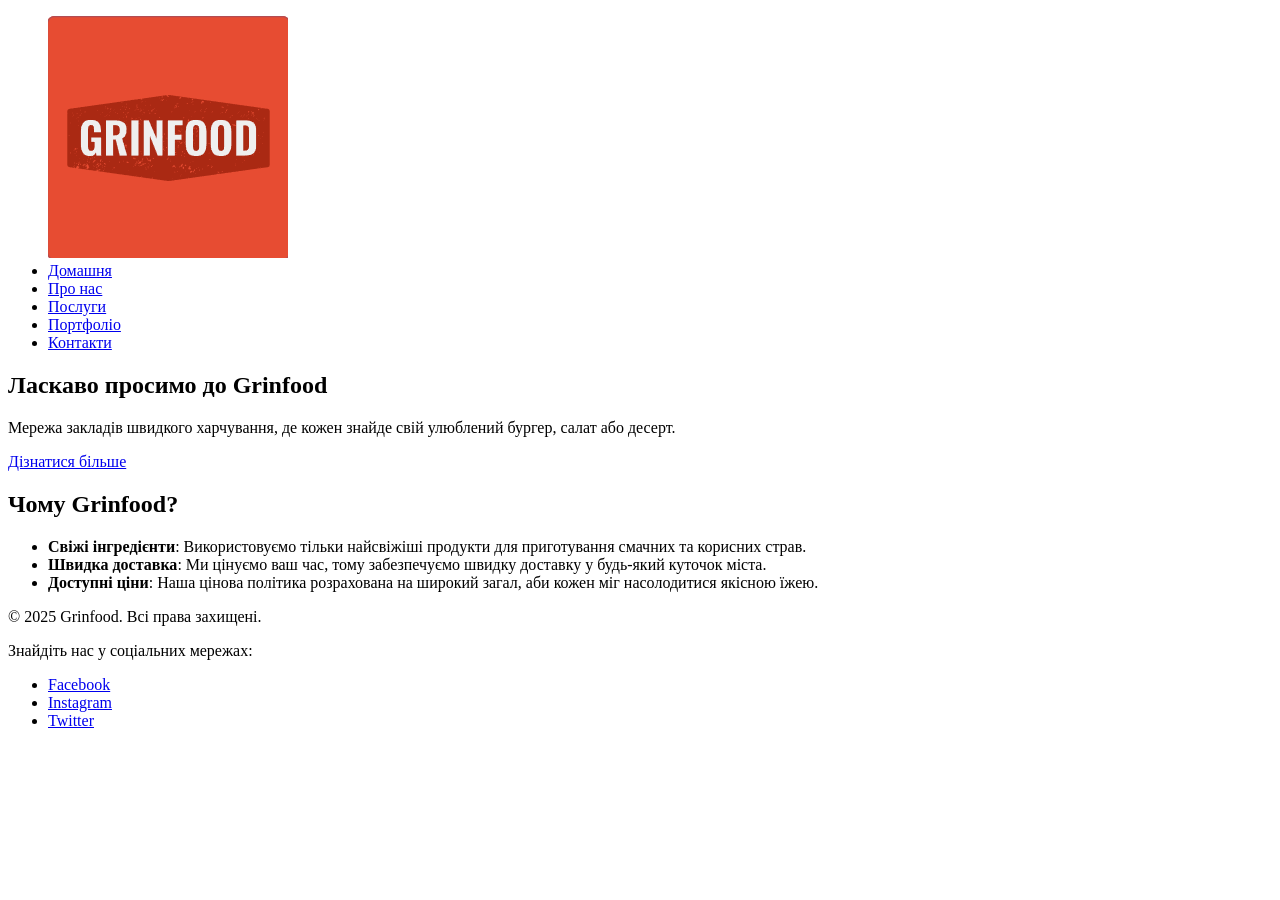
==== index.html @ cde2bebc "Create home-page1" ====
<!DOCTYPE html>
<html lang="uk">
<head>
  <meta charset="UTF-8">
  <meta name="viewport" content="width=device-width, initial-scale=1.0">
  <title>Grinfood - Домашня</title>
  <!-- Підключення зовнішнього файлу стилів -->
  <link rel="stylesheet" href="css/styles.css">
  <!-- Google Fonts (шрифт Poppins) -->
  <link href="https://fonts.googleapis.com/css2?family=Poppins:wght@400;700&display=swap" rel="stylesheet">
</head>
<body>

<!-- Шапка сайту та навігація -->
<header>
  <nav>
    <ul>
      <div class="header-content">
        <!-- Блок лого -->
        <a href="index.html" class="logo-link">
          <img src="images/logo.png" alt="Grinfood logo" class="logo">
        </a>
        </div>
      <li><a href="index.html" class="active">Домашня</a></li>
      <li><a href="about.html">Про нас</a></li>
      <li><a href="services.html">Послуги</a></li>
      <li><a href="portfolio.html">Портфоліо</a></li>
      <li><a href="contacts.html">Контакти</a></li>
    </ul>
  </nav>
</header>

<!-- Основний контент -->
<main>
  <!-- Hero-секція з фоновим зображенням -->
  <section id="hero">
    <h1>Ласкаво просимо до Grinfood</h1>
    <p>Мережа закладів швидкого харчування, де кожен знайде свій улюблений бургер, салат або десерт.</p>
    <!-- Кнопка, що веде на сторінку "Послуги" -->
    <a href="services.html" class="btn">Дізнатися більше</a>
  </section>

  <!-- Розділ з перевагами -->
  <section>
    <h2>Чому Grinfood?</h2>
    <ul id="features-list">
      <li>
        <strong>Свіжі інгредієнти</strong>: Використовуємо тільки найсвіжіші продукти для приготування смачних та корисних страв.
      </li>
      <li>
        <strong>Швидка доставка</strong>: Ми цінуємо ваш час, тому забезпечуємо швидку доставку у будь-який куточок міста.
      </li>
      <li>
        <strong>Доступні ціни</strong>: Наша цінова політика розрахована на широкий загал, аби кожен міг насолодитися якісною їжею.
      </li>
    </ul>
  </section>
</main>

<!-- Футер сайту -->
<footer>
  <p>&copy; 2025 Grinfood. Всі права захищені.</p>
  <p>Знайдіть нас у соціальних мережах:</p>
  <ul class="social-links">
    <li><a href="https://facebook.com" target="_blank">Facebook</a></li>
    <li><a href="https://instagram.com" target="_blank">Instagram</a></li>
    <li><a href="https://twitter.com" target="_blank">Twitter</a></li>
  </ul>
</footer>
</body>
</html>
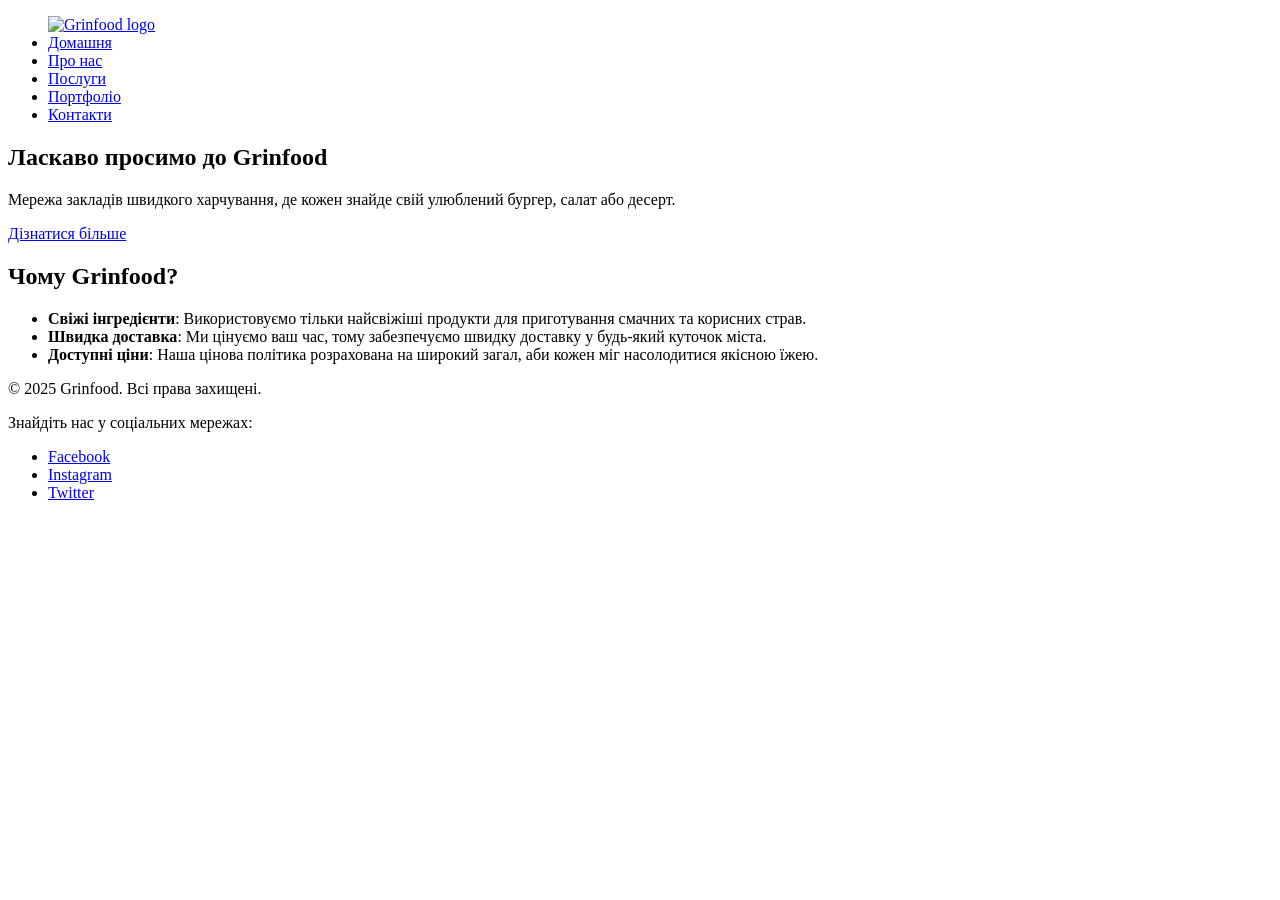
==== commit e4774e4e: "Merge pull request #3 from OleksandrGrynov/feature/home-page Create home-page1" ====
(no text change in the page or its own stylesheets)
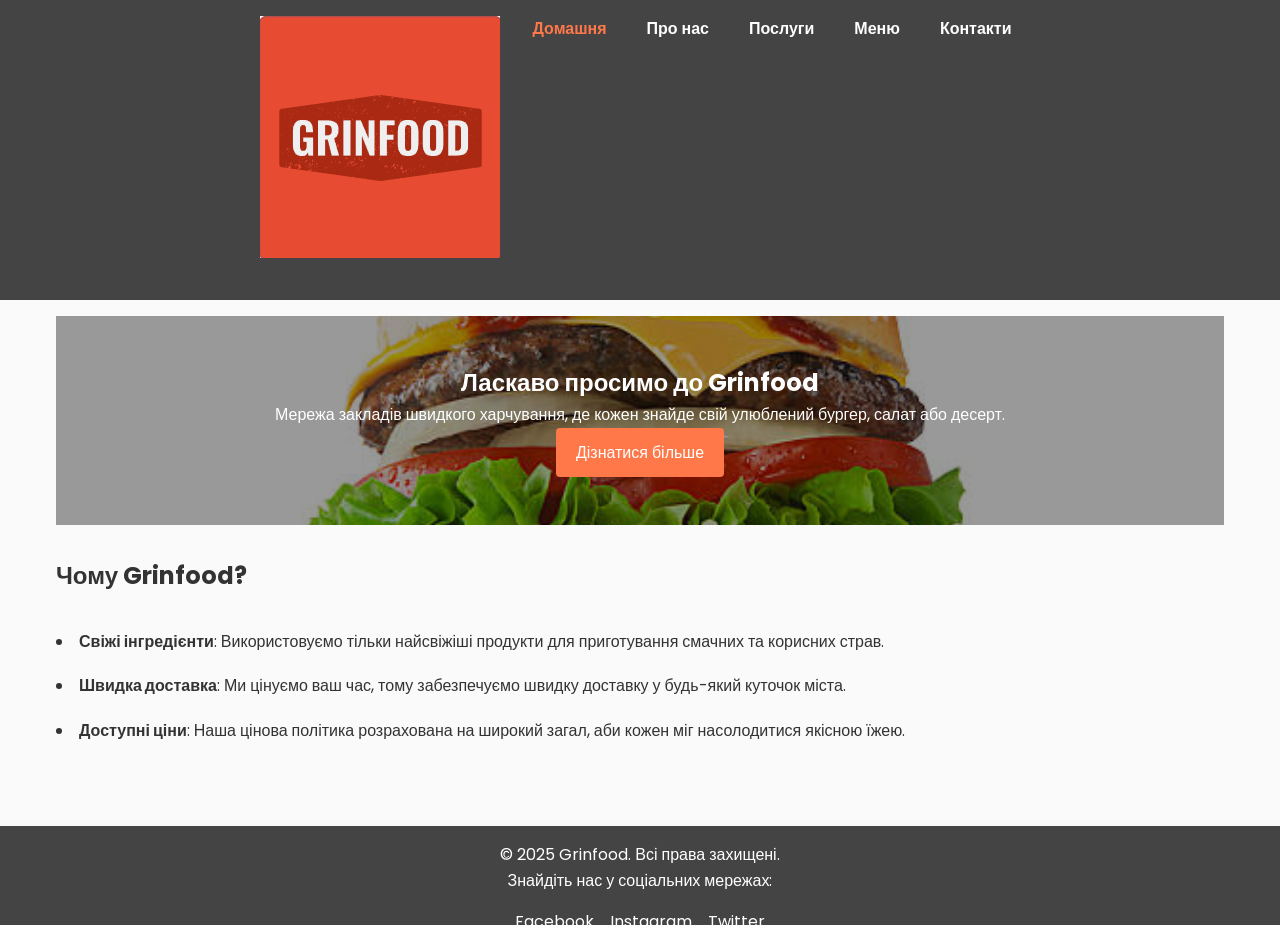
==== commit c9c84015: "Pochatok pary" ====
--- a/index.html
+++ b/index.html
@@ -24,7 +24,7 @@
       <li><a href="index.html" class="active">Домашня</a></li>
       <li><a href="about.html">Про нас</a></li>
       <li><a href="services.html">Послуги</a></li>
-      <li><a href="portfolio.html">Портфоліо</a></li>
+      <li><a href="menu.html">Меню</a></li>
       <li><a href="contacts.html">Контакти</a></li>
     </ul>
   </nav>
--- a/css/styles.css
+++ b/css/styles.css
@@ -0,0 +1,233 @@
+
+* {
+    margin: 0;
+    padding: 0;
+    box-sizing: border-box;
+}
+
+
+body {
+    font-family: 'Poppins', sans-serif;
+    background: #fafafa;
+    color: #333;
+    line-height: 1.6;
+}
+
+img,
+video {
+    max-width: 100%;
+    height: auto;
+    display: block;
+}
+.gallery img {
+    width: 200px; /* Фіксована ширина */
+    height: 200px; /* Фіксована висота */
+    object-fit: cover; /* Обрізати, щоб заповнити розмір */
+    border-radius: 10px; /* Додає закруглені краї (опціонально) */
+}
+
+
+.btn {
+    display: inline-block;
+    background: #ff7849;
+    color: #fff;
+    padding: 0.75em 1.25em;
+    text-decoration: none;
+    border-radius: 4px;
+    transition: background 0.3s;
+}
+.btn:hover {
+    background: #e67333;
+}
+
+
+header {
+    background: #444;
+    padding: 1em 0;
+}
+nav ul {
+    list-style: none;
+    display: flex;
+    justify-content: center;
+    gap: 1.5em;
+}
+nav ul li a {
+    color: #fff;
+    text-decoration: none;
+    font-weight: 600;
+    padding: 0.5em;
+    transition: color 0.3s;
+}
+nav ul li a:hover,
+nav ul li a.active {
+    color: #ff7849;
+}
+
+
+main {
+    max-width: 1200px;
+    margin: 0 auto;
+    padding: 1em;
+}
+
+
+#hero {
+    position: relative;
+    background: url('../images/hero-burger.jpg') center/cover no-repeat;
+    color: #fff;
+    text-align: center;
+    padding: 3em 1em;
+    margin-bottom: 2em;
+}
+#hero::before {
+    content: "";
+    position: absolute;
+    inset: 0;
+    background: rgba(0,0,0,0.4);
+    z-index: 0;
+}
+#hero h1,
+#hero p,
+#hero a.btn {
+    position: relative;
+    z-index: 1;
+}
+
+
+#features-list {
+    list-style: disc inside;
+    margin: 2em 0;
+}
+#features-list li {
+    margin-bottom: 1em;
+    line-height: 1.8;
+}
+
+footer {
+    background: #444;
+    color: #fff;
+    text-align: center;
+    padding: 1em 0;
+    margin-top: 2em;
+}
+.social-links {
+    list-style: none;
+    display: flex;
+    justify-content: center;
+    gap: 1em;
+    margin-top: 1em;
+}
+.social-links li a {
+    color: #fff;
+    text-decoration: none;
+    transition: color 0.3s;
+}
+.social-links li a:hover {
+    color: #ff7849;
+}
+
+.services-cards {
+    display: flex;
+    gap: 1.5em;
+    flex-wrap: wrap;
+    margin-top: 2em;
+    justify-content: space-around;
+}
+.services-cards .card {
+    flex: 1 1 220px;
+    background: #ffd966;
+    color: #a22;
+    border-radius: 8px;
+    padding: 1em;
+    text-align: center;
+    box-shadow: 0 2px 5px rgba(0,0,0,0.15);
+}
+.card-icon {
+    width: 48px;
+    height: auto;
+    margin-bottom: 0.5em;
+}
+.services-cards .card h3 {
+    margin: 0.5em 0;
+}
+
+@media (max-width: 768px) {
+    nav ul {
+        flex-direction: column;
+        gap: 1em;
+    }
+    #hero {
+        padding: 2em 1em;
+    }
+    .logo-link {
+        margin-right: 7em;
+    }
+    .logo {
+        height: 50px;
+        width: auto;
+        display: block;
+    }
+    .services-cards {
+        flex-direction: column;
+        align-items: center;
+    }
+    .services-cards .card {
+        max-width: 350px;
+        margin-bottom: 1em;
+    }
+}
+.cart {
+    position: fixed;
+    right: 20px;
+    top: 80px;
+    width: 300px;
+    background: white;
+    border: 1px solid #ccc;
+    padding: 15px;
+    box-shadow: 0 4px 8px rgba(0,0,0,0.1);
+    display: none;
+}
+
+.cart h2 {
+    font-size: 18px;
+}
+
+.cart ul {
+    list-style: none;
+    padding: 0;
+}
+
+.cart ul li {
+    display: flex;
+    justify-content: space-between;
+    padding: 5px 0;
+}
+
+.cart button {
+    margin-top: 10px;
+    width: 100%;
+    padding: 8px;
+    background: #ff7849;
+    color: white;
+    border: none;
+    cursor: pointer;
+}
+
+.cart button:hover {
+    background: #e67333;
+}
+
+.cart-btn {
+    background: #ff7849;
+    color: white;
+    border: none;
+    padding: 10px;
+    cursor: pointer;
+    position: absolute;
+    right: 20px;
+    top: 15px;
+}
+
+.cart-btn:hover {
+    background: #e67333;
+}
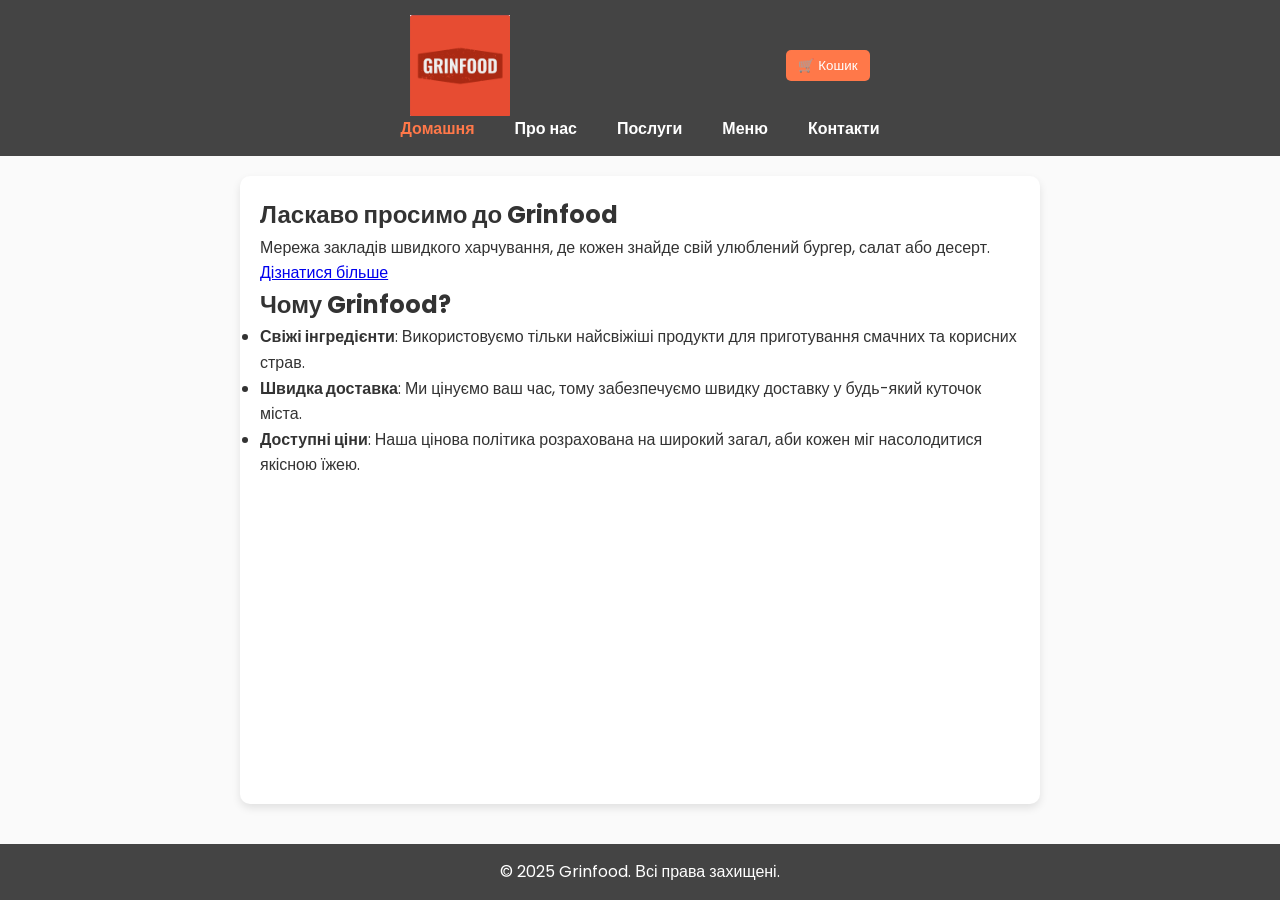
==== commit 33eb44e6: "Finaly 1 lr" ====
--- a/index.html
+++ b/index.html
@@ -4,43 +4,43 @@
   <meta charset="UTF-8">
   <meta name="viewport" content="width=device-width, initial-scale=1.0">
   <title>Grinfood - Домашня</title>
-  <!-- Підключення зовнішнього файлу стилів -->
   <link rel="stylesheet" href="css/styles.css">
-  <!-- Google Fonts (шрифт Poppins) -->
   <link href="https://fonts.googleapis.com/css2?family=Poppins:wght@400;700&display=swap" rel="stylesheet">
 </head>
 <body>
 
-<!-- Шапка сайту та навігація -->
 <header>
   <nav>
-    <ul>
-      <div class="header-content">
-        <!-- Блок лого -->
-        <a href="index.html" class="logo-link">
-          <img src="images/logo.png" alt="Grinfood logo" class="logo">
-        </a>
-        </div>
-      <li><a href="index.html" class="active">Домашня</a></li>
-      <li><a href="about.html">Про нас</a></li>
-      <li><a href="services.html">Послуги</a></li>
-      <li><a href="menu.html">Меню</a></li>
-      <li><a href="contacts.html">Контакти</a></li>
+    <div class="header-content">
+      <a href="index.html" class="logo-link">
+        <img src="images/logo.png" alt="Grinfood logo" class="logo">
+      </a>
+      <button class="cart-btn">🛒 Кошик</button>
+
+      <div class="burger-menu">
+        <div class="bar"></div>
+        <div class="bar"></div>
+        <div class="bar"></div>
+      </div>
+    </div>
+
+    <ul class="nav-links">
+      <li><a href="index.html" id="home">Домашня</a></li>
+      <li><a href="about.html" id="about">Про нас</a></li>
+      <li><a href="services.html" id="services">Послуги</a></li>
+      <li><a href="menu.html" id="menu">Меню</a></li>
+      <li><a href="contacts.html" id="contacts">Контакти</a></li>
     </ul>
   </nav>
 </header>
 
-<!-- Основний контент -->
 <main>
-  <!-- Hero-секція з фоновим зображенням -->
   <section id="hero">
     <h1>Ласкаво просимо до Grinfood</h1>
     <p>Мережа закладів швидкого харчування, де кожен знайде свій улюблений бургер, салат або десерт.</p>
     <!-- Кнопка, що веде на сторінку "Послуги" -->
     <a href="services.html" class="btn">Дізнатися більше</a>
   </section>
-
-  <!-- Розділ з перевагами -->
   <section>
     <h2>Чому Grinfood?</h2>
     <ul id="features-list">
@@ -57,15 +57,20 @@
   </section>
 </main>
 
-<!-- Футер сайту -->
+<!-- Кошик -->
+<div id="cart" class="cart">
+  <h2>🛒 Ваш кошик</h2>
+  <ul id="cart-items"></ul>
+  <p><strong>Загальна сума: <span id="total-price">0</span> грн</strong></p>
+  <button onclick="clearCart()">Очистити кошик</button>
+  <button onclick="checkout()">Оформити замовлення</button>
+</div>
+
 <footer>
   <p>&copy; 2025 Grinfood. Всі права захищені.</p>
-  <p>Знайдіть нас у соціальних мережах:</p>
-  <ul class="social-links">
-    <li><a href="https://facebook.com" target="_blank">Facebook</a></li>
-    <li><a href="https://instagram.com" target="_blank">Instagram</a></li>
-    <li><a href="https://twitter.com" target="_blank">Twitter</a></li>
-  </ul>
 </footer>
+
+<script src="js/script.js"></script>
+
 </body>
 </html>
--- a/css/styles.css
+++ b/css/styles.css
@@ -1,181 +1,196 @@
-
+/* ====== ГЛОБАЛЬНІ СТИЛІ ====== */
 * {
     margin: 0;
     padding: 0;
     box-sizing: border-box;
 }
-
 
 body {
     font-family: 'Poppins', sans-serif;
     background: #fafafa;
     color: #333;
     line-height: 1.6;
-}
-
-img,
-video {
-    max-width: 100%;
-    height: auto;
-    display: block;
-}
-.gallery img {
-    width: 200px; /* Фіксована ширина */
-    height: 200px; /* Фіксована висота */
-    object-fit: cover; /* Обрізати, щоб заповнити розмір */
-    border-radius: 10px; /* Додає закруглені краї (опціонально) */
-}
-
-
-.btn {
-    display: inline-block;
-    background: #ff7849;
-    color: #fff;
-    padding: 0.75em 1.25em;
-    text-decoration: none;
-    border-radius: 4px;
-    transition: background 0.3s;
-}
-.btn:hover {
-    background: #e67333;
-}
-
-
+    display: flex;
+    flex-direction: column;
+    min-height: 100vh;
+}
+
+/* ====== HEADER ====== */
 header {
     background: #444;
-    padding: 1em 0;
-}
-nav ul {
+    padding: 15px 0;
+    display: flex;
+    justify-content: center;
+}
+
+.header-content {
+    display: flex;
+    align-items: center;
+    justify-content: space-between;
+    max-width: 1200px;
+    width: 100%;
+    padding: 0 20px;
+}
+
+/* Логотип */
+.logo-link {
+    display: flex;
+    align-items: center;
+    margin: 0;
+
+    left:0;
+
+}
+
+.logo-link img {
+    width: 100px;
+    height: auto;
+
+}
+
+/* ====== БУРГЕРНЕ МЕНЮ ====== */
+.burger-menu {
+    display: none;
+    flex-direction: column;
+    cursor: pointer;
+    position: absolute;
+    right: 20px;
+    top: 20px;
+    z-index: 1000;
+}
+
+.burger-menu .bar {
+    width: 30px;
+    height: 4px;
+    background-color: #fff;
+    margin: 5px 0;
+    transition: 0.4s;
+}
+
+/* ====== НАВІГАЦІЯ ====== */
+.nav-links {
+    display: flex;
+    justify-content: center;
+    gap: 20px;
     list-style: none;
-    display: flex;
-    justify-content: center;
-    gap: 1.5em;
-}
-nav ul li a {
+}
+
+.nav-links li a {
     color: #fff;
     text-decoration: none;
     font-weight: 600;
-    padding: 0.5em;
+    padding: 10px;
     transition: color 0.3s;
 }
-nav ul li a:hover,
-nav ul li a.active {
+
+.nav-links li a:hover,
+.nav-links li a.active {
     color: #ff7849;
 }
 
-
+/* ====== ГОЛОВНИЙ КОНТЕНТ ====== */
 main {
-    max-width: 1200px;
-    margin: 0 auto;
-    padding: 1em;
-}
-
-
-#hero {
-    position: relative;
-    background: url('../images/hero-burger.jpg') center/cover no-repeat;
-    color: #fff;
-    text-align: center;
-    padding: 3em 1em;
-    margin-bottom: 2em;
-}
-#hero::before {
-    content: "";
-    position: absolute;
-    inset: 0;
-    background: rgba(0,0,0,0.4);
-    z-index: 0;
-}
-#hero h1,
-#hero p,
-#hero a.btn {
-    position: relative;
-    z-index: 1;
-}
-
-
-#features-list {
-    list-style: disc inside;
-    margin: 2em 0;
-}
-#features-list li {
-    margin-bottom: 1em;
-    line-height: 1.8;
-}
-
+    max-width: 800px;
+    margin: 20px auto;
+    padding: 20px;
+    background: white;
+    border-radius: 10px;
+    box-shadow: 0 4px 8px rgba(0,0,0,0.1);
+    flex: 1;
+}
+
+/* ====== ФОРМА ЗВОРОТНОГО ЗВ'ЯЗКУ ====== */
+form {
+    display: flex;
+    flex-direction: column;
+    gap: 10px;
+}
+
+input, select, textarea {
+    width: 100%;
+    padding: 10px;
+    border: 1px solid #ccc;
+    border-radius: 5px;
+    font-size: 16px;
+}
+
+textarea {
+    resize: vertical;
+    min-height: 80px;
+}
+
+/* ====== FOOTER ====== */
 footer {
     background: #444;
+    color: white;
+    text-align: center;
+    padding: 15px;
+    margin-top: 20px;
+}
+
+/* ====== АДАПТИВНІСТЬ ====== */
+@media (max-width: 1024px) {
+    .burger-menu {
+        display: flex;
+    }
+
+    .nav-links {
+        display: none;
+        flex-direction: column;
+        position: absolute;
+        top: 60px;
+        right: 20px;
+        background: rgba(0, 0, 0, 0.9);
+        width: 200px;
+        padding: 10px 0;
+        text-align: center;
+        border-radius: 8px;
+        box-shadow: 0px 4px 6px rgba(0, 0, 0, 0.2);
+    }
+
+    .nav-links.active {
+        display: flex;
+    }
+}
+/* ====== СТИЛІ ДЛЯ СТОРІНКИ МЕНЮ ====== */
+.menu-category {
+    margin-bottom: 30px;
+}
+
+.gallery {
+    display: flex;
+    gap: 20px;
+    flex-wrap: wrap;
+}
+
+.gallery figure {
+    text-align: center;
+    max-width: 250px;
+}
+
+.gallery img {
+    width: 100%;
+    height: 200px;
+    object-fit: cover;
+    border-radius: 10px;
+}
+
+/* ====== КНОПКИ ДОДАВАННЯ В КОШИК ====== */
+button {
+    background: #ff7849;
     color: #fff;
-    text-align: center;
-    padding: 1em 0;
-    margin-top: 2em;
-}
-.social-links {
-    list-style: none;
-    display: flex;
-    justify-content: center;
-    gap: 1em;
-    margin-top: 1em;
-}
-.social-links li a {
-    color: #fff;
-    text-decoration: none;
-    transition: color 0.3s;
-}
-.social-links li a:hover {
-    color: #ff7849;
-}
-
-.services-cards {
-    display: flex;
-    gap: 1.5em;
-    flex-wrap: wrap;
-    margin-top: 2em;
-    justify-content: space-around;
-}
-.services-cards .card {
-    flex: 1 1 220px;
-    background: #ffd966;
-    color: #a22;
-    border-radius: 8px;
-    padding: 1em;
-    text-align: center;
-    box-shadow: 0 2px 5px rgba(0,0,0,0.15);
-}
-.card-icon {
-    width: 48px;
-    height: auto;
-    margin-bottom: 0.5em;
-}
-.services-cards .card h3 {
-    margin: 0.5em 0;
-}
-
-@media (max-width: 768px) {
-    nav ul {
-        flex-direction: column;
-        gap: 1em;
-    }
-    #hero {
-        padding: 2em 1em;
-    }
-    .logo-link {
-        margin-right: 7em;
-    }
-    .logo {
-        height: 50px;
-        width: auto;
-        display: block;
-    }
-    .services-cards {
-        flex-direction: column;
-        align-items: center;
-    }
-    .services-cards .card {
-        max-width: 350px;
-        margin-bottom: 1em;
-    }
-}
+    padding: 8px 12px;
+    border: none;
+    cursor: pointer;
+    border-radius: 5px;
+    transition: background 0.3s;
+}
+
+button:hover {
+    background: #e67333;
+}
+
+/* ====== КОШИК ====== */
 .cart {
     position: fixed;
     right: 20px;
@@ -186,6 +201,7 @@
     padding: 15px;
     box-shadow: 0 4px 8px rgba(0,0,0,0.1);
     display: none;
+    z-index: 1000;
 }
 
 .cart h2 {
@@ -211,23 +227,91 @@
     color: white;
     border: none;
     cursor: pointer;
+    border-radius: 4px;
+    transition: background 0.3s;
 }
 
 .cart button:hover {
     background: #e67333;
 }
-
-.cart-btn {
+/* ====== СТИЛІ ДЛЯ СТОРІНКИ КОНТАКТІВ ====== */
+.contact-form {
+    max-width: 600px;
+    margin: auto;
+}
+
+.contact-form label {
+    font-weight: bold;
+}
+
+.contact-form input,
+.contact-form textarea {
+    width: 100%;
+    padding: 10px;
+    margin-top: 5px;
+    border: 1px solid #ccc;
+    border-radius: 5px;
+}
+
+.contact-form button {
     background: #ff7849;
-    color: white;
+    color: #fff;
+    padding: 12px;
+    font-size: 16px;
     border: none;
-    padding: 10px;
+    border-radius: 5px;
     cursor: pointer;
-    position: absolute;
-    right: 20px;
-    top: 15px;
-}
-
-.cart-btn:hover {
+    transition: background 0.3s;
+}
+
+.contact-form button:hover {
     background: #e67333;
 }
+/* ====== СЕКЦІЯ ПОСЛУГ ====== */
+.services-cards {
+    display: flex;
+    gap: 1.5em;
+    flex-wrap: wrap;
+    margin-top: 2em;
+    justify-content: space-around;
+}
+
+.services-cards .card {
+    flex: 1 1 220px;
+    background: #ffd966;
+    color: #a22;
+    border-radius: 8px;
+    padding: 1em;
+    text-align: center;
+    box-shadow: 0 2px 5px rgba(0,0,0,0.15);
+}
+
+.card-icon {
+    width: 48px;
+    height: auto;
+    margin-bottom: 0.5em;
+}
+
+.services-cards .card h3 {
+    margin: 0.5em 0;
+}
+
+/* Адаптивність */
+@media (max-width: 768px) {
+    .services-cards {
+        flex-direction: column;
+        align-items: center;
+    }
+    .logo-link {
+        position: absolute;
+        left: 10px;
+    }
+    .logo-link img {
+         width: 60px; /* Щоб не займав багато місця */
+     }
+
+    .services-cards .card {
+        max-width: 350px;
+        margin-bottom: 1em;
+    }
+}
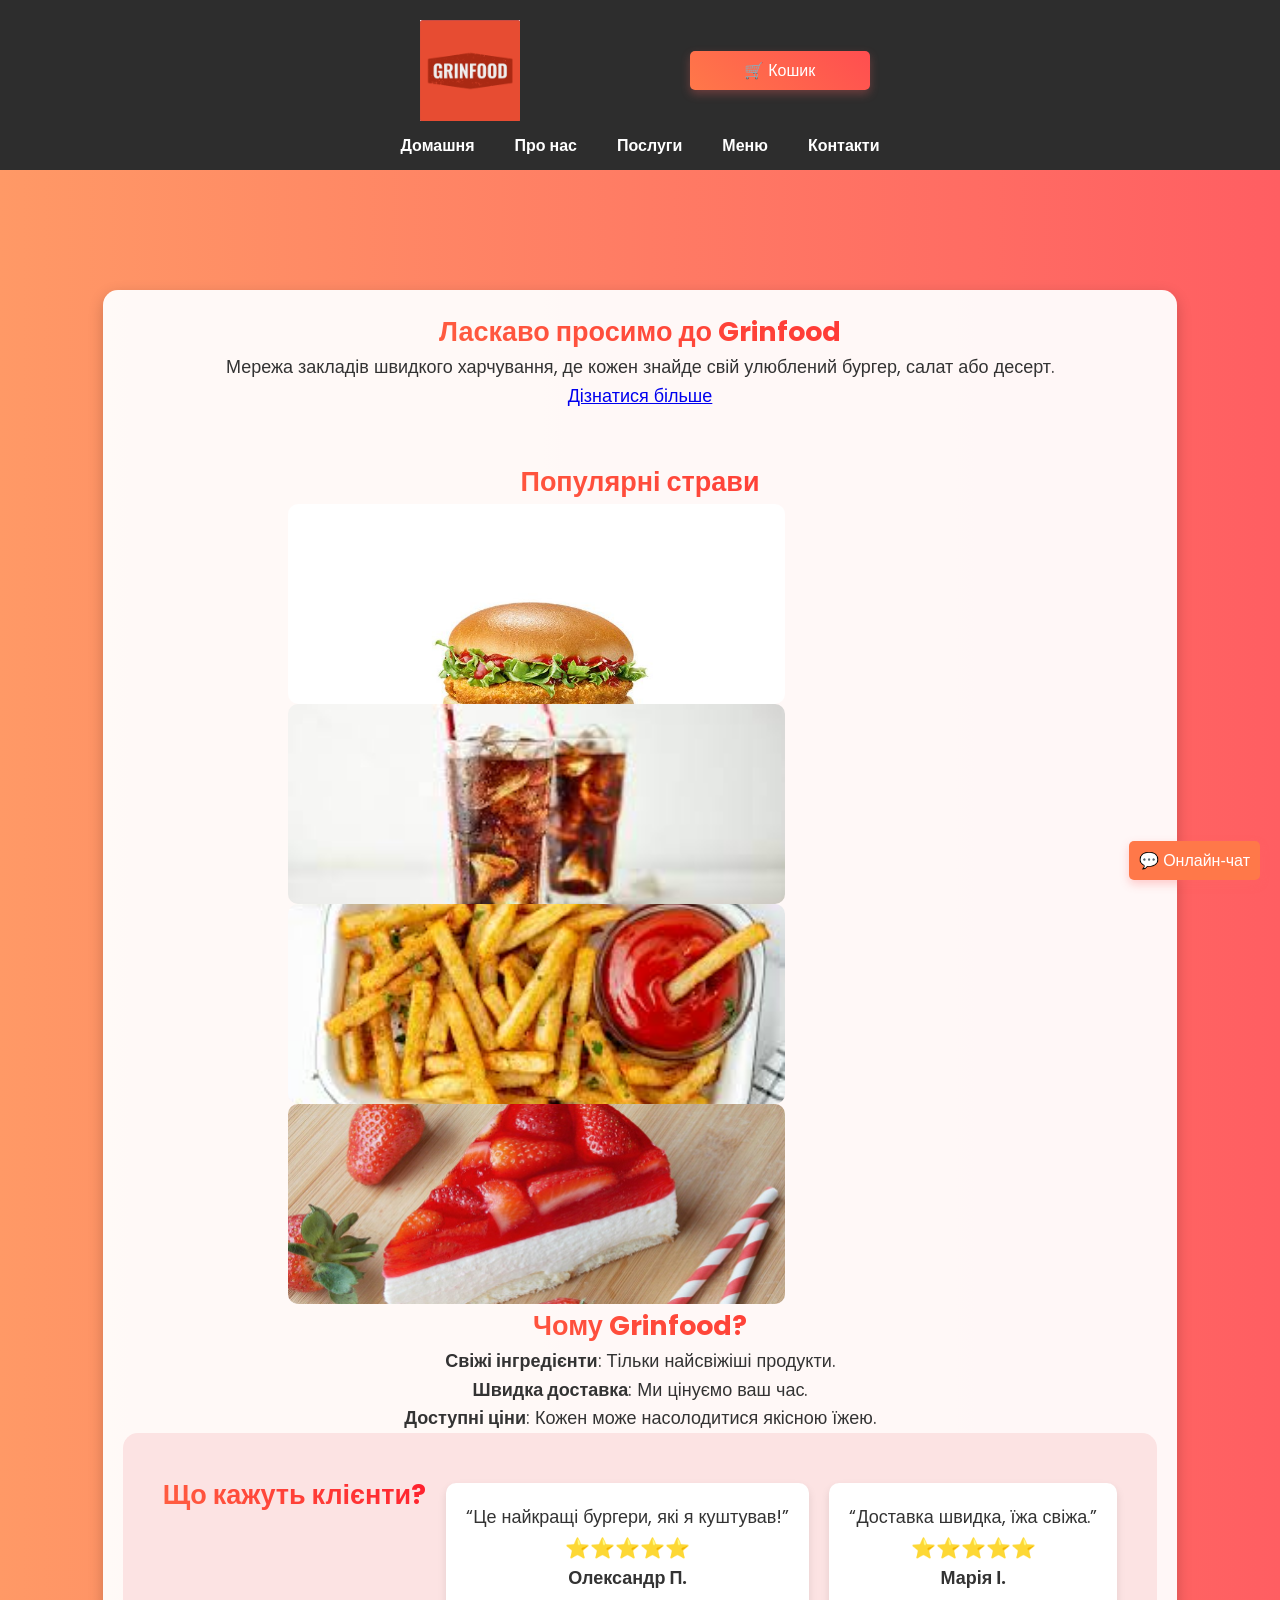
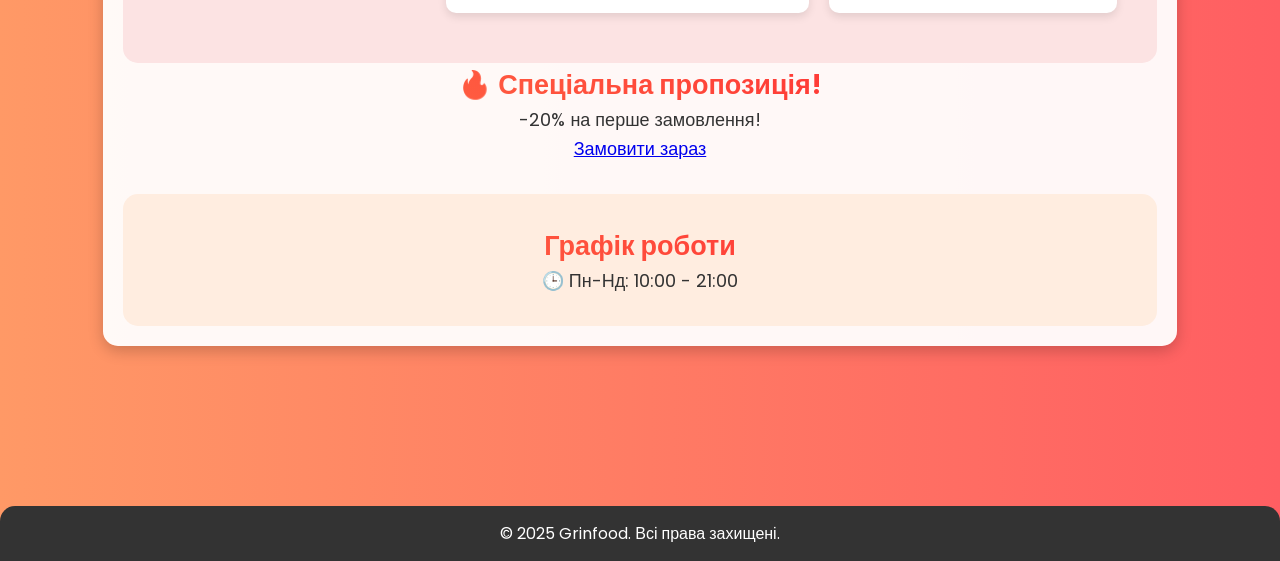
==== commit d4ff3f9b: "fix5" ====
--- a/index.html
+++ b/index.html
@@ -4,7 +4,7 @@
   <meta charset="UTF-8">
   <meta name="viewport" content="width=device-width, initial-scale=1.0">
   <title>Grinfood - Домашня</title>
-  <link rel="stylesheet" href="css/styles.css">
+  <link rel="stylesheet" href="public/css/styles.css">
   <link href="https://fonts.googleapis.com/css2?family=Poppins:wght@400;700&display=swap" rel="stylesheet">
 </head>
 <body>
@@ -13,7 +13,7 @@
   <nav>
     <div class="header-content">
       <a href="index.html" class="logo-link">
-        <img src="images/logo.png" alt="Grinfood logo" class="logo">
+        <img src="public/images/logo.png" alt="Grinfood logo" class="logo">
       </a>
       <button class="cart-btn">🛒 Кошик</button>
 
@@ -35,42 +35,103 @@
 </header>
 
 <main>
+
   <section id="hero">
     <h1>Ласкаво просимо до Grinfood</h1>
     <p>Мережа закладів швидкого харчування, де кожен знайде свій улюблений бургер, салат або десерт.</p>
-    <!-- Кнопка, що веде на сторінку "Послуги" -->
     <a href="services.html" class="btn">Дізнатися більше</a>
   </section>
+
+
+  <section class="popular-dishes">
+    <h2>Популярні страви</h2>
+    <div class="swiper mySwiper">
+      <div class="swiper-wrapper">
+        <div class="swiper-slide"><img src="public/images/chickenburger.jpg" alt="Бургер"></div>
+        <div class="swiper-slide"><img src="public/images/cola.jpg" alt="Напій"></div>
+        <div class="swiper-slide"><img src="public/images/fries.jpg" alt="Закуска"></div>
+        <div class="swiper-slide"><img src="public/images/chizkeyk.jpg" alt="Десерт"></div>
+      </div>
+      <div class="swiper-pagination"></div>
+    </div>
+  </section>
+
+
+
   <section>
     <h2>Чому Grinfood?</h2>
     <ul id="features-list">
-      <li>
-        <strong>Свіжі інгредієнти</strong>: Використовуємо тільки найсвіжіші продукти для приготування смачних та корисних страв.
-      </li>
-      <li>
-        <strong>Швидка доставка</strong>: Ми цінуємо ваш час, тому забезпечуємо швидку доставку у будь-який куточок міста.
-      </li>
-      <li>
-        <strong>Доступні ціни</strong>: Наша цінова політика розрахована на широкий загал, аби кожен міг насолодитися якісною їжею.
-      </li>
+      <li><strong>Свіжі інгредієнти</strong>: Тільки найсвіжіші продукти.</li>
+      <li><strong>Швидка доставка</strong>: Ми цінуємо ваш час.</li>
+      <li><strong>Доступні ціни</strong>: Кожен може насолодитися якісною їжею.</li>
     </ul>
+  </section>
+
+
+  <section class="testimonials">
+    <h2>Що кажуть клієнти?</h2>
+    <div class="review">
+      <p>“Це найкращі бургери, які я куштував!”</p>
+      <span>⭐⭐⭐⭐⭐</span>
+      <h4>Олександр П.</h4>
+    </div>
+    <div class="review">
+      <p>“Доставка швидка, їжа свіжа.”</p>
+      <span>⭐⭐⭐⭐⭐</span>
+      <h4>Марія І.</h4>
+    </div>
+  </section>
+
+
+  <section class="promo">
+    <h2>🔥 Спеціальна пропозиція!</h2>
+    <p>-20% на перше замовлення!</p>
+    <a href="menu.html" class="btn">Замовити зараз</a>
+  </section>
+
+
+  <section class="work-schedule">
+    <h2>Графік роботи</h2>
+    <p>🕒 Пн-Нд: 10:00 - 21:00</p>
   </section>
 </main>
 
-<!-- Кошик -->
+
 <div id="cart" class="cart">
-  <h2>🛒 Ваш кошик</h2>
+  <div class="cart-header">
+    <h2>🛒 Ваш кошик</h2>
+    <button class="cart-close" onclick="cart.toggleCart()">×</button>
+
+  </div>
   <ul id="cart-items"></ul>
-  <p><strong>Загальна сума: <span id="total-price">0</span> грн</strong></p>
-  <button onclick="clearCart()">Очистити кошик</button>
-  <button onclick="checkout()">Оформити замовлення</button>
+  <p class="cart-total"><strong>Загальна сума: <span id="total-price">0</span> грн</strong></p>
+  <div class="cart-actions">
+    <button onclick="clearCart()">Очистити кошик</button>
+    <button onclick="checkout()">Оформити замовлення</button>
+  </div>
+</div>
+
+<button id="scrollTopBtn">↑</button>
+
+
+
+<div class="chat-widget">
+  <button id="chat-btn">💬 Онлайн-чат</button>
+  <div class="chat-box" id="chat-box">
+    <p>Привіт! Як ми можемо допомогти?</p>
+    <input type="text" placeholder="Напишіть ваше запитання..." id="chat-input">
+  </div>
+</div>
+<div id="discount-popup">
+  <p>🎉 Спеціальна знижка 10% на перше замовлення!</p>
+  <button onclick="closePopup()">Закрити</button>
 </div>
 
 <footer>
   <p>&copy; 2025 Grinfood. Всі права захищені.</p>
 </footer>
 
-<script src="js/script.js"></script>
 
+<script src="public/js/script.js"></script>
 </body>
 </html>
--- a/public/css/styles.css
+++ b/public/css/styles.css
@@ -0,0 +1,1550 @@
+* {
+    margin: 0;
+    padding: 0;
+    box-sizing: border-box;
+}
+
+body {
+    font-family: 'Poppins', sans-serif;
+    background: linear-gradient(to right, #ff9966, #ff5e62);
+    color: #333;
+    line-height: 1.6;
+    display: flex;
+    flex-direction: column;
+    min-height: 100vh;
+    font-size: clamp(14px, 2vw, 18px);
+}
+
+
+
+    header {
+    background: #2d2d2d;
+    padding: 10px 0;
+    display: flex;
+    justify-content: center;
+    align-items: center;
+    width: 100%;
+    z-index: 1000;
+    position: relative;
+<meta name="viewport" content="width=device-width, initial-scale=1.0, maximum-scale=1.0, user-scalable=no">
+
+}
+
+
+
+.header-content {
+    display: flex;
+    align-items: center;
+    justify-content: space-between;
+    width: 100%;
+    max-width: 1200px;
+    padding: 10px 20px;
+}
+
+
+.logo-link {
+    display: flex;
+    align-items: center;
+    margin-left: 10px;
+    margin-right: 20px;
+}
+
+.logo-link img {
+    width: clamp(60px, 10vw, 100px);
+    height: auto;
+    transition: transform 0.3s ease-in-out;
+}
+
+
+.logo-link img:hover {
+    transform: scale(1.1);
+}
+
+
+.cart {
+    display: none;
+    position: fixed;
+    right: 20px;
+    top: 80px;
+    width: 280px;
+    background: white;
+    border: 1px solid #ccc;
+    padding: 10px;
+    box-shadow: 0 4px 8px rgba(0,0,0,0.1);
+    z-index: 1000;
+    font-size: clamp(12px, 1.5vw, 16px);
+}
+
+
+.cart.show {
+    display: block;
+}
+
+.cart-btn {
+    display: flex;
+    align-items: center;
+    justify-content: center;
+    gap: 5px;
+    background: linear-gradient(45deg, #ff7849, #ff4e50);
+    color: white;
+    border: none;
+    padding: 10px 16px;
+    cursor: pointer;
+    font-size: clamp(12px, 1.5vw, 16px);
+    border-radius: 5px;
+    transition: all 0.3s ease-in-out;
+    box-shadow: 0 4px 10px rgba(255, 100, 100, 0.3);
+    min-width: 110px;
+    max-width: 180px;
+    white-space: nowrap;
+    text-align: center;
+}
+
+@media (max-width: 768px) {
+    .cart-btn {
+        font-size: 12px;
+        padding: 8px 12px;
+        margin-right: 10px;
+    }
+}
+@media (max-width: 768px) {
+    h1 {
+        font-size: clamp(24px, 5vw, 40px);
+        text-align: left;
+        margin-bottom: 10px;
+    }
+    h2 {
+        font-size: clamp(20px, 4vw, 32px);
+        text-align: left;
+        margin-bottom: 10px;
+    }
+    p {
+        font-size: clamp(14px, 2.5vw, 18px);
+        text-align: left;
+        line-height: 1.6;
+        word-break: break-word;
+    }
+}
+
+
+
+.cart-btn:hover {
+    background: linear-gradient(45deg, #ff5a36, #ff1a1f);
+    transform: scale(1.05);
+}
+
+
+
+.nav-links {
+    display: flex;
+    gap: 20px;
+    list-style: none;
+}
+
+.nav-links li a {
+    color: #fff;
+    text-decoration: none;
+    font-weight: 600;
+    padding: 10px;
+    transition: color 0.3s ease-in-out;
+    font-size: clamp(14px, 1.8vw, 16px);
+}
+
+
+.nav-links li a:hover,
+.nav-links li a.active {
+    color: #ff7849;
+}
+
+
+main {
+    max-width: 80%;
+
+    margin: 120px auto;
+
+    background: rgba(255, 255, 255, 0.95);
+    border-radius: 15px;
+    box-shadow: 0 5px 15px rgba(0, 0, 0, 0.2);
+    text-align: center;
+}
+
+
+.gallery {
+    display: flex;
+    justify-content: center;
+    gap: 20px;
+    flex-wrap: wrap;
+}
+
+.gallery img {
+    width: clamp(180px, 40vw, 250px);
+    height: auto;
+    border-radius: 10px;
+    transition: transform 0.3s ease-in-out, box-shadow 0.3s ease-in-out;
+}
+@media (max-width: 768px) {
+    .gallery img {
+        width: 80%;
+        max-height: 150px;
+    }
+}
+
+
+.gallery img:hover {
+    transform: scale(1.1);
+    box-shadow: 0 5px 15px rgba(0, 0, 0, 0.3);
+}
+
+/* ВІДГУКИ */
+.testimonials {
+    text-align: center;
+    padding: 40px;
+}
+
+.review {
+    background: white;
+    padding: 20px;
+    margin: 10px auto;
+    max-width: 500px;
+    border-radius: 10px;
+    box-shadow: 0 4px 8px rgba(0, 0, 0, 0.1);
+}
+
+.review span {
+    font-size: 20px;
+    color: gold;
+}
+
+
+button {
+    background: linear-gradient(45deg, #ff7849, #ff4e50);
+    color: #fff;
+    padding: 12px 18px;
+    border: none;
+    cursor: pointer;
+    border-radius: 5px;
+    transition: all 0.3s ease-in-out;
+    box-shadow: 0 4px 10px rgba(255, 100, 100, 0.3);
+}
+
+button:hover {
+    background: linear-gradient(45deg, #ff5a36, #ff1a1f);
+    transform: scale(1.05);
+}
+
+
+@media (max-width: 480px) {
+    .burger-menu {
+        display: flex;
+    }
+
+    .nav-links {
+        display: none;
+        flex-direction: column;
+        position: absolute;
+        top: 60px;
+        right: 10px;
+        background: rgba(0, 0, 0, 0.9);
+        width: 220px;
+        padding: 10px 0;
+        text-align: center;
+        border-radius: 8px;
+        box-shadow: 0px 4px 6px rgba(0, 0, 0, 0.2);
+    }
+
+    .nav-links.active {
+        display: flex;
+    }
+
+
+    .burger-menu .bar {
+        width: 25px;
+        height: 3px;
+        background-color: #fff;
+        margin: 4px 0;
+        transition: transform 0.4s ease-in-out, opacity 0.3s ease-in-out;
+    }
+
+    main {
+        max-width: 95%;
+        padding: 120px;
+    }
+    .cart {
+        width: 90%;
+        right: 5%;
+        top: 70px;
+    }
+}
+
+
+.section {
+    padding: 50px;
+    border-radius: 15px;
+    margin: 30px auto;
+    background: rgba(255, 255, 255, 0.95);
+    box-shadow: 0 5px 15px rgba(0, 0, 0, 0.2);
+    list-style: none;
+}
+@media (prefers-color-scheme: dark) {
+    body {
+        background-color: #1e1e1e;
+        color: white;
+    }
+
+    h1, h2, p {
+        color: white;
+    }
+}
+
+
+.contact-form {
+    max-width: 600px;
+    margin: auto;
+    text-align: left;
+    padding: 30px;
+    background: white;
+    border-radius: 10px;
+    box-shadow: 0 5px 10px rgba(0, 0, 0, 0.1);
+}
+
+.contact-form label {
+    font-weight: bold;
+}
+
+.contact-form input,
+.contact-form textarea {
+    width: 100%;
+    padding: 12px;
+    margin-top: 5px;
+    border: 1px solid #ccc;
+    border-radius: 5px;
+}
+
+.contact-form button {
+    width: 100%;
+    padding: 12px;
+    font-size: 16px;
+}
+
+
+.fade-in {
+    opacity: 0;
+    transform: translateY(30px);
+    animation: fadeIn 1s ease-in-out forwards;
+}
+
+@keyframes fadeIn {
+    from {
+        opacity: 0;
+        transform: translateY(30px);
+    }
+    to {
+        opacity: 1;
+        transform: translateY(0);
+    }
+}
+
+
+h1, h2, h3 {
+    transition: color 0.3s ease-in-out;
+}
+
+h1:hover, h2:hover, h3:hover {
+    color: #ff7849;
+}
+.gallery {
+    display: flex;
+    justify-content: space-evenly; /* Розподілити елементи рівномірно */
+    gap: 20px;
+    flex-wrap: nowrap; /* Запобігає переходу елементів на новий рядок */
+    align-items: center; /* Вирівнює елементи по вертикалі */
+}
+
+.gallery figure {
+    text-align: center; /* Вирівнюємо підписи по центру */
+}
+
+@media (max-width: 768px) {
+    .gallery {
+        flex-wrap: wrap; /* Дозволяє елементам переноситися на новий рядок при меншому розмірі екрану */
+        justify-content: center; /* Вирівнює елементи по центру */
+    }
+}
+.gallery img {
+    width: 250px; /* Встановлюємо фіксовану ширину */
+    height: 250px; /* Встановлюємо фіксовану висоту */
+    object-fit: cover; /* Зберігає пропорції зображення і не дозволяє йому спотворюватися */
+    border-radius: 10px;
+    transition: transform 0.3s ease-in-out, box-shadow 0.3s ease-in-out;
+}
+
+@media (max-width: 768px) {
+    .gallery img {
+        width: 180px; /* Зменшуємо розмір для мобільних пристроїв */
+        height: 180px;
+    }
+}
+.gallery {
+    display: flex;
+    justify-content: space-evenly;
+    gap: 20px;
+    flex-wrap: wrap; /* Дозволяє елементам переноситися на новий рядок */
+    align-items: center; /* Вирівнює елементи по вертикалі */
+}
+
+.gallery img {
+    width: 100%; /* Забезпечує адаптивність зображень */
+    max-width: 250px; /* Встановлює максимальну ширину для зображень */
+    height: 250px; /* Фіксована висота */
+    object-fit: cover; /* Зберігає пропорції зображення */
+    border-radius: 10px;
+}
+
+@media (max-width: 768px) {
+    .gallery img {
+        width: 100%;
+        max-width: 180px; /* Зменшуємо максимальний розмір для мобільних пристроїв */
+        height: 180px;
+    }
+}
+.gallery figure {
+    display: flex;
+    flex-direction: column;
+    justify-content: space-between;
+    align-items: center;
+    height: 350px;
+    width: 250px;
+}
+
+.gallery img {
+    width: 100%;
+    height: 250px;
+    object-fit: cover;
+    border-radius: 10px;
+}
+
+.gallery button {
+    width: 100%; /* Кнопка займає всю ширину контейнера */
+    padding: 10px 0; /* Встановлюємо висоту кнопки */
+    text-align: center; /* Вирівнюємо текст по центру */
+    border-radius: 5px; /* Закруглені кути кнопки */
+    background: linear-gradient(45deg, #ff7849, #ff4e50);
+    color: white;
+    border: none;
+    cursor: pointer;
+    font-size: 14px;
+    margin-top: 10px; /* Відступ між зображенням і кнопкою */
+    transition: background 0.3s ease-in-out, transform 0.3s ease-in-out;
+}
+
+.gallery button:hover {
+    background: linear-gradient(45deg, #ff5a36, #ff1a1f);
+    transform: scale(1.05);
+}
+
+.gallery figcaption {
+    text-align: center;
+    margin-top: 10px; /* Відступ між підписом і кнопкою */
+}
+
+@media (max-width: 768px) {
+    .gallery img {
+        height: 180px;
+    }
+
+    .gallery figure {
+        width: 180px;
+    }
+
+    .gallery button {
+        font-size: 12px;
+        padding: 8px 0;
+    }
+}
+main {
+    max-width: 90%; /* Збільшуємо максимальну ширину для більшого простору */
+    margin: 120px auto;
+    background: rgba(255, 255, 255, 0.95); /* Білий фон з трохи прозорим ефектом */
+    border-radius: 15px;
+    box-shadow: 0 5px 15px rgba(0, 0, 0, 0.2);
+    text-align: center;
+    padding: 20px; /* Додаємо відступи всередині */
+}
+.gallery {
+    display: flex;
+    justify-content: center;
+    gap: 20px;
+    flex-wrap: wrap; /* Дозволяє елементам переноситися */
+}
+
+.gallery figure {
+    display: flex;
+    flex-direction: column;
+    justify-content: space-between; /* Розподіляє простір між зображенням і кнопкою */
+    align-items: center;
+    width: 250px;
+    height: 400px; /* Збільшуємо висоту для більших відступів */
+    margin: 10px;
+    box-sizing: border-box;
+}
+
+.gallery img {
+    width: 100%;
+    height: 250px;
+    object-fit: cover;
+    border-radius: 10px;
+}
+
+.gallery figcaption {
+    text-align: center;
+    margin-top: 15px; /* Додаємо більший відступ між зображенням і підписом */
+}
+
+.gallery button {
+    width: 100%;
+    height: 40px; /* Фіксована висота для кнопки */
+    text-align: center;
+    border-radius: 5px;
+    background: linear-gradient(45deg, #ff7849, #ff4e50);
+    color: white;
+    border: none;
+    cursor: pointer;
+    font-size: 14px;
+    margin-top: 20px; /* Збільшуємо відступ між підписом і кнопкою */
+    box-sizing: border-box;
+    transition: background 0.3s ease-in-out, transform 0.3s ease-in-out;
+}
+
+.gallery button:hover {
+    background: linear-gradient(45deg, #ff5a36, #ff1a1f);
+    transform: scale(1.05);
+}
+form {
+    width: 100%;
+    max-width: 500px;
+    margin: 50px auto;
+    padding: 20px;
+    background: rgba(255, 255, 255, 0.9); /* Білий фон з прозорістю */
+    border-radius: 15px;
+    box-shadow: 0 4px 10px rgba(0, 0, 0, 0.1);
+}
+
+form h1 {
+    text-align: center;
+    color: #ff4e50;
+    margin-bottom: 20px;
+}
+
+label {
+    display: block;
+    margin-bottom: 8px;
+    font-weight: bold;
+    color: #333;
+}
+
+input, select, textarea {
+    width: 100%;
+    padding: 12px;
+    margin-bottom: 20px;
+    border: 1px solid #ccc;
+    border-radius: 5px;
+    box-sizing: border-box; /* Забезпечує правильний розмір з урахуванням відступів */
+}
+
+textarea {
+    resize: vertical; /* Дозволяє змінювати висоту поля вводу */
+}
+
+/* Вирівнювання радіо-кнопок на одному рівні */
+.radio-group {
+    display: flex;
+    gap: 15px; /* Відступи між кнопками */
+    align-items: center; /* Вирівнюємо по вертикалі */
+    margin-bottom: 20px;
+}
+
+button {
+    width: 100%;
+    padding: 12px;
+    background: linear-gradient(45deg, #ff7849, #ff4e50);
+    color: white;
+    border: none;
+    border-radius: 5px;
+    font-size: 16px;
+    cursor: pointer;
+    transition: background 0.3s ease-in-out;
+}
+
+button:hover {
+    background: linear-gradient(45deg, #ff5a36, #ff1a1f);
+}
+
+@media (max-width: 768px) {
+    form {
+        padding: 15px;
+        max-width: 100%;
+    }
+
+    button {
+        font-size: 14px;
+    }
+}
+
+
+.work-schedule {
+    text-align: center;
+    padding: 30px;
+    background: #ffede0;
+    border-radius: 15px;
+    margin-top: 30px;
+}
+
+
+footer {
+    background: #333;
+    color: white;
+    text-align: center;
+    padding: 15px;
+    font-size: clamp(12px, 1.8vw, 16px);
+    margin-top: 40px;
+    border-radius: 15px 15px 0 0;
+}
+
+
+
+@keyframes textBlink {
+    0% { color: #ff5e62; }
+    50% { color: #ff9966; }
+    100% { color: #ff5e62; }
+}
+
+.blink {
+    animation: textBlink 2s infinite;
+}
+
+
+.card {
+    background: white;
+    padding: 20px;
+    border-radius: 10px;
+    text-align: center;
+    gap: 20px;
+    justify-content: center;
+    align-items: center;
+    transition: transform 0.3s ease, box-shadow 0.3s ease;
+    box-shadow: 0 4px 8px rgba(0,0,0,0.1);
+}
+
+.card:hover {
+    transform: scale(1.05);
+    box-shadow: 0 8px 16px rgba(0,0,0,0.2);
+}
+
+
+.big-slider {
+    width: 100%;
+    height: 400px;
+    display: flex;
+    align-items: center;
+    justify-content: center;
+    color: white;
+    font-size: 36px;
+    font-weight: bold;
+    text-shadow: 2px 2px 10px rgba(0,0,0,0.5);
+}
+
+
+.scroll-top {
+    position: fixed;
+    bottom: 20px;
+    right: 20px;
+    background: #ff4e50;
+    color: white;
+    border: none;
+    padding: 10px 15px;
+    border-radius: 50%;
+    cursor: pointer;
+    box-shadow: 0 4px 10px rgba(255, 100, 100, 0.3);
+    transition: all 0.3s ease-in-out;
+}
+
+.scroll-top:hover {
+    background: #ff1a1f;
+    transform: scale(1.1);
+}
+/* ====== СТИЛІ ДЛЯ ПАНЕЛІ КАТЕГОРІЙ ====== */
+.category-panel {
+    display: flex;
+    justify-content: center;
+    gap: 15px;
+    margin: 20px 0;
+}
+
+.category-panel button {
+    background: linear-gradient(135deg, #ff6a00, #ee0979);
+    color: white;
+    border: none;
+    padding: 12px 20px;
+    font-size: 16px;
+    border-radius: 20px;
+    cursor: pointer;
+    transition: all 0.3s ease-in-out;
+}
+
+.category-panel button:hover {
+    background: linear-gradient(135deg, #ff512f, #dd2476);
+    transform: scale(1.1);
+}
+
+
+.rating {
+    display: flex;
+    justify-content: center;
+    margin-top: 10px;
+}
+
+.star {
+    color: gold;
+    font-size: 20px;
+    margin: 0 2px;
+}
+
+
+.testimonials {
+    display: flex;
+    flex-wrap: wrap;
+    justify-content: center;
+    gap: 20px;
+    padding: 40px;
+    background: #fce3e3;
+    border-radius: 15px;
+}
+
+.testimonial-card {
+    background: white;
+    padding: 20px;
+    max-width: 400px;
+    border-radius: 10px;
+    box-shadow: 0 4px 8px rgba(0,0,0,0.1);
+}
+
+.testimonial-card p {
+    font-style: italic;
+}
+
+
+.special-offers {
+    text-align: center;
+    padding: 40px;
+    background: #ffecd2;
+    border-radius: 15px;
+}
+
+.special-offers a {
+    display: inline-block;
+    background: #ff6b6b;
+    color: white;
+    text-decoration: none;
+    padding: 12px 25px;
+    border-radius: 5px;
+    transition: all 0.3s ease-in-out;
+}
+
+.special-offers a:hover {
+    background: #ff3f3f;
+    transform: scale(1.05);
+}
+
+
+.checkout-form {
+    max-width: 500px;
+    margin: auto;
+    background: white;
+    padding: 30px;
+    border-radius: 15px;
+    box-shadow: 0 4px 10px rgba(0,0,0,0.2);
+}
+
+.checkout-form input,
+.checkout-form select {
+    width: 100%;
+    padding: 12px;
+    margin-top: 10px;
+    border: 1px solid #ddd;
+    border-radius: 5px;
+}
+
+.checkout-form button {
+    width: 100%;
+    padding: 12px;
+    font-size: 18px;
+    background: #ff5e62;
+    color: white;
+    border: none;
+    border-radius: 5px;
+    cursor: pointer;
+    transition: all 0.3s ease-in-out;
+}
+
+.checkout-form button:hover {
+    background: #ff1e2d;
+}
+
+
+
+
+
+.review-card {
+    background: white;
+    padding: 15px;
+    border-radius: 10px;
+    box-shadow: 0 4px 10px rgba(0,0,0,0.2);
+    transition: transform 0.3s ease-in-out;
+}
+
+.review-card:hover {
+    transform: scale(1.03);
+}
+
+
+.neon-button {
+    display: inline-block;
+    padding: 10px 20px;
+    font-size: 16px;
+    font-weight: bold;
+    text-transform: uppercase;
+    color: white;
+    background: #ff4b2b;
+    border-radius: 30px;
+    box-shadow: 0 0 5px rgba(255, 75, 43, 0.5);
+    transition: all 0.3s ease-in-out;
+}
+
+.neon-button:hover {
+    box-shadow: 0 0 15px rgba(255, 75, 43, 0.8);
+    transform: scale(1.1);
+}
+
+
+h1, h2, h3 {
+    position: relative;
+}
+
+h1::after, h2::after, h3::after {
+    content: "";
+    position: absolute;
+    width: 0;
+    height: 3px;
+    background: #ff4b2b;
+    left: 50%;
+    bottom: -5px;
+    transition: width 0.3s ease-in-out, left 0.3s ease-in-out;
+}
+
+h1:hover::after, h2:hover::after, h3:hover::after {
+    width: 100%;
+    left: 0;
+}
+
+
+.premium-product {
+    background: linear-gradient(135deg, #f8ffae, #43c6ac);
+    padding: 15px;
+    border-radius: 10px;
+    box-shadow: 0 4px 8px rgba(0,0,0,0.2);
+}
+
+
+@media (max-width: 480px) {
+    .testimonials {
+        flex-direction: column;
+    }
+
+    .testimonial-card {
+        width: 90%;
+        margin: auto;
+    }
+
+    .category-panel {
+        flex-direction: column;
+        gap: 10px;
+    }
+
+    .checkout-form {
+        width: 90%;
+    }
+}
+
+
+html {
+    scroll-behavior: smooth;
+}
+
+
+.new-product-alert {
+    background: linear-gradient(135deg, #ff758c, #ff7eb3);
+    padding: 15px;
+    text-align: center;
+    font-weight: bold;
+    color: white;
+    border-radius: 10px;
+    margin-bottom: 20px;
+}
+
+img {
+    max-width: 100%;
+    height: auto;
+    display: block;
+    margin: 0 auto;
+}
+
+
+.image-container {
+    width: 100%;
+    max-width: 1200px;
+    margin: 0 auto;
+    overflow: hidden;
+}
+
+.image-container img {
+    width: 100%;
+    height: auto;
+    object-fit: cover;
+    border-radius: 10px;
+}
+
+
+@media (max-width: 480px) {
+    .image-container {
+        padding: 10px;
+        width: 100%;
+    }
+
+    .image-container img {
+        border-radius: 5px;
+        width: 100%;
+    }
+}
+.section-title {
+    display: flex;
+    align-items: center;
+    justify-content: center;
+    font-size: 24px;
+    font-weight: bold;
+    color: #ff7849;
+    position: relative;
+    list-style: none;
+    padding-bottom: 15px;
+}
+
+
+.section-title::after {
+    content: "";
+    position: absolute;
+    bottom: 0;
+    left: 50%;
+    width: 80%;
+    list-style: none;
+    height: 3px;
+    background: #ff7849;
+    transform: translateX(-50%);
+}
+
+
+.food-items {
+    display: flex;
+    flex-wrap: wrap;
+    justify-content: center;
+    margin-top: 20px;
+}
+
+.food-items img {
+    max-width: 100%;
+    height: auto;
+    border-radius: 10px;
+    display: block;
+}
+.parent-container {
+    overflow: hidden;
+}
+
+ul, ol {
+    list-style: none;
+    padding-left: 0;
+}
+.section ul, .section ol,
+.testimonials ul, .testimonials ol {
+    list-style: none;
+    padding-left: 0;
+}
+.section-container {
+    display: flex;
+    align-items: center;
+    justify-content: center;
+    text-align: center;
+    gap: 20px;
+    padding: 20px;
+    border-radius: 15px;
+    background: #fff;
+    box-shadow: 0 4px 10px rgba(0, 0, 0, 0.1);
+    transition: transform 0.3s ease-in-out, box-shadow 0.3s ease-in-out;
+}
+
+.section-container:hover {
+    transform: translateY(-5px);
+    box-shadow: 0 8px 20px rgba(0, 0, 0, 0.2);
+}
+.section-container {
+    background: linear-gradient(135deg, #ff9a9e, #fad0c4);
+}
+.section-container {
+    opacity: 1;
+    transform: translateY(30px);
+    animation: fadeIn 1s ease-in-out forwards;
+}
+
+@keyframes fadeIn {
+    from {
+        opacity: 1;
+        transform: translateY(30px);
+    }
+    to {
+        opacity: 1;
+        transform: translateY(0);
+    }
+}
+.section-container img {
+    width: 50px;
+    height: auto;
+    filter: drop-shadow(0 0 10px rgba(255, 100, 100, 0.5));
+    transition: filter 0.3s ease-in-out;
+}
+
+.section-container:hover img {
+    filter: drop-shadow(0 0 15px rgba(255, 100, 100, 0.8));
+}
+.section-text h3 {
+    transition: color 0.3s ease-in-out;
+}
+
+.section-container:hover .section-text h3 {
+    color: #ff4b2b;
+}
+@media (max-width: 480px) {
+    .section-container {
+        flex-direction: column;
+        text-align: center;
+        gap: 10px;
+    }
+}
+.map-btn {
+    display: inline-block;
+    margin-top: 10px;
+    padding: 10px 20px;
+    background: #ff7849;
+    color: white;
+    font-weight: bold;
+    text-decoration: none;
+    border-radius: 5px;
+    transition: background 0.3s ease-in-out;
+}
+
+.map-btn:hover {
+    background: #ff3f3f;
+}
+.fade-in {
+    opacity: 1;
+    transform: translateY(30px);
+    animation: fadeIn 1s ease-in-out forwards;
+}
+
+@keyframes fadeIn {
+    from {
+        opacity: 0;
+        transform: translateY(30px);
+    }
+    to {
+        opacity: 1;
+        transform: translateY(0);
+    }
+}
+.faq-section {
+    max-width: 800px;
+    margin: 50px auto;
+    text-align: left;
+}
+
+.faq-question {
+    font-size: 16px;
+    padding: 10px;
+    width: 100%;
+    text-align: left;
+}
+
+@media (max-width: 768px) {
+    .faq-question {
+        font-size: 14px;
+        padding: 8px;
+    }
+}
+
+
+.faq-question:hover {
+    background: #ff3f3f;
+}
+
+.faq-answer {
+    display: none;
+    padding: 10px;
+    background: #fff4e6;
+    border-left: 3px solid #ff7849;
+}
+#scrollTopBtn {
+    position: fixed;
+    bottom: 20px;
+    left: 20px;
+    width: 40px;
+    height: 40px;
+    padding: 0;
+    font-size: 20px;
+    background: #ff4e50;
+    color: white;
+    border: none;
+    border-radius: 50%;
+    cursor: pointer;
+    display: none;
+    align-items: center;
+    justify-content: center;
+    text-align: center;
+    box-shadow: 0 4px 10px rgba(255, 100, 100, 0.3);
+    z-index: 9999;
+    transition: transform 0.3s ease-in-out;
+}
+
+#scrollTopBtn:hover {
+    transform: scale(1.15);
+    background: #ff1e2d;
+}
+.cart-toast {
+    position: fixed;
+    bottom: 80px;
+    right: 20px;
+    background: #4caf50;
+    color: white;
+    padding: 10px 20px;
+    border-radius: 8px;
+    font-size: 14px;
+    box-shadow: 0 4px 10px rgba(0, 0, 0, 0.2);
+    opacity: 0;
+    pointer-events: none;
+    transition: opacity 0.4s ease-in-out;
+    z-index: 10000;
+}
+.cart-toast.show {
+    opacity: 1;
+}
+.cart {
+    display: none;
+    position: fixed;
+    top: 100px;
+    right: 30px;
+    width: 350px;
+    background: #fff;
+    border-radius: 15px;
+    box-shadow: 0 10px 30px rgba(0, 0, 0, 0.2);
+    z-index: 10000;
+    padding: 20px;
+    animation: slideIn 0.3s ease-out;
+}
+
+.cart.show {
+    display: block;
+}
+
+.cart-header {
+    display: flex;
+    justify-content: space-between;
+    align-items: center;
+    margin-bottom: 15px;
+}
+
+.cart-header h2 {
+    margin: 0;
+    font-size: 20px;
+    color: #ff4e50;
+}
+
+.cart-close {
+    background: none;
+    border: none;
+    font-size: 22px;
+    color: #ff4e50;
+    cursor: pointer;
+    line-height: 1;
+    padding: 5px;
+    border-radius: 50%;
+    transition: background 0.2s ease-in-out;
+}
+
+.cart-close:hover {
+    background: #ffe5e5;
+}
+
+.cart-total {
+    margin: 15px 0;
+    font-size: 16px;
+    text-align: center;
+    color: #333;
+}
+
+.cart-actions {
+    display: flex;
+    flex-direction: column;
+    gap: 10px;
+}
+
+.cart-actions button {
+    padding: 12px;
+    border: none;
+    background: linear-gradient(45deg, #ff7849, #ff4e50);
+    color: white;
+    font-weight: bold;
+    border-radius: 8px;
+    cursor: pointer;
+    transition: transform 0.2s ease-in-out;
+}
+
+.cart-actions button:hover {
+    transform: scale(1.03);
+    background: linear-gradient(45deg, #ff5a36, #ff1e2d);
+}
+
+@keyframes slideIn {
+    from {
+        opacity: 0;
+        transform: translateX(40px);
+    }
+    to {
+        opacity: 1;
+        transform: translateX(0);
+    }
+}
+
+
+.popular-dishes {
+    text-align: center;
+    margin-top: 50px;
+}
+
+.swiper {
+    width: 80%;
+    height: auto;
+}
+
+.swiper-slide img {
+    width: 60%;
+    max-height: 200px;
+    object-fit: cover;
+    border-radius: 10px;
+    transition: transform 0.3s ease-in-out;
+}
+
+.swiper-slide img:hover {
+    transform: scale(1.05);
+}
+
+.theme-toggle {
+    display: flex;
+    align-items: center;
+    gap: 10px;
+    position: fixed;
+    top: 10px;
+    right: 20px;
+}
+
+body.dark-mode {
+    background-color: #222;
+    color: white;
+}
+
+body.dark-mode header {
+    background-color: #1a1a1a;
+}
+
+body.dark-mode .cart-btn {
+    background: linear-gradient(45deg, #bb0000, #990000);
+}
+#search {
+    display: block;
+    width: 100%;
+    padding: 10px;
+    margin-bottom: 10px;
+    border: 2px solid #ff7849;
+    border-radius: 5px;
+}
+@media (max-width: 768px) {
+    #search {
+        width: 90%;
+        font-size: 14px;
+        padding: 8px;
+    }
+}
+
+.chat-widget {
+    position: fixed;
+    bottom: 20px;
+    right: 20px;
+}
+@media (max-width: 768px) {
+    .chat-widget, #scrollTopBtn {
+        bottom: 10px;
+        right: 10px;
+        padding: 6px 10px;
+        font-size: 12px;
+    }
+}
+
+
+.chat-box {
+    display: none;
+    background: white;
+    padding: 10px;
+    border-radius: 5px;
+    box-shadow: 0 4px 10px rgba(0,0,0,0.2);
+}
+
+#chat-btn {
+    background: #ff7849;
+    color: white;
+    padding: 10px;
+    border: none;
+    border-radius: 5px;
+    cursor: pointer;
+}
+/* Темний режим */
+.dark-mode {
+    background-color: #333;
+    color: #333;
+}
+
+.dark-mode header {
+    background-color: #333;
+}
+
+.dark-mode .section {
+    background-color: #333;
+    color: #333;
+}
+
+.dark-mode a {
+    color: #333;
+}
+
+
+#theme-toggle {
+    position: fixed;
+    top: 10px;
+    right: 20px;
+    background: #ff7849;
+    color: white;
+    border: none;
+    padding: 10px 15px;
+    cursor: pointer;
+    font-size: 14px;
+    border-radius: 5px;
+    transition: all 0.3s ease-in-out;
+}
+@media (max-width: 768px) {
+    h1, h2 {
+        -webkit-text-fill-color: initial;
+    }
+}
+
+#theme-toggle:hover {
+    background: #ff5a36;
+    transform: scale(1.1);
+}
+h1, h2 {
+    background: linear-gradient(45deg, #ff7849, #ff1e2d);
+    -webkit-background-clip: text;
+    -webkit-text-fill-color: transparent;
+}
+button {
+
+    overflow: hidden;
+}
+
+button::after {
+    content: "";
+    position: absolute;
+    width: 100%;
+    height: 100%;
+    background: rgba(255, 255, 255, 0.2);
+    top: 0;
+    left: -100%;
+    transition: left 0.5s;
+}
+
+button:hover::after {
+    left: 100%;
+}
+.section {
+    transform: translateY(20px);
+    animation: fadeIn 1s ease-in-out forwards;
+}
+
+@keyframes fadeIn {
+    from {
+        transform: translateY(20px);
+    }
+    to {
+        transform: translateY(0);
+    }
+}
+html {
+    color-scheme: light dark;
+    forced-color-adjust: none;
+}
+
+.glow {
+    color: #ff4e50;
+    text-shadow: 0 0 5px #ff4e50, 0 0 10px #ff1e2d;
+}
+@media (prefers-color-scheme: dark) {
+    body {
+        background-color: #1e1e1e;
+        color: white;
+    }
+}
+.logo {
+    animation: float 2s ease-in-out infinite;
+}
+
+@keyframes float {
+    0% { transform: translateY(0px); }
+    50% { transform: translateY(-5px); }
+    100% { transform: translateY(0px); }
+}
+button {
+    position: relative;
+    overflow: hidden;
+}
+
+button::before {
+    content: "";
+    position: absolute;
+    width: 100%;
+    height: 300%;
+    top: 50%;
+    left: 50%;
+    background: radial-gradient(circle, rgba(255, 255, 255, 0.3) 10%, transparent 10%);
+    transform: translate(-50%, -50%) scale(0);
+    transition: transform 0.5s ease-out;
+}
+
+button:hover::before {
+    transform: translate(-50%, -50%) scale(1);
+}
+@media (prefers-color-scheme: dark) {
+    body {
+        background-color: #1e1e1e;
+        color: white;
+    }
+}
+.blur-active {
+    filter: blur(5px);
+    transition: filter 0.3s ease-in-out;
+}
+#discount-popup {
+    position: fixed;
+    bottom: 20px;
+    left: 50%;
+    transform: translateX(-50%);
+    background: #ff4e50;
+    color: white;
+    padding: 15px;
+    border-radius: 8px;
+    display: none;
+}
+@media (max-width: 768px) {
+    main {
+        max-width: 95%;
+        padding: 15px;
+    }
+
+    h1, h2 {
+        text-align: left;
+        margin-left: 10px;
+    }
+
+    p {
+        font-size: 14px;
+        text-align: left;
+        margin-left: 10px;
+    }
+}
+main {
+    word-wrap: break-word;
+    overflow-wrap: break-word;
+}
+
+@media (max-width: 480px) {
+    main {
+        word-break: break-word;
+    }
+}
+/* Базові стилі для меню */
+.nav-links {
+    display: flex;
+    gap: 20px;
+    list-style: none;
+}
+
+/* Ховаємо бургер-меню на великих екранах */
+.burger-menu {
+    display: none;
+}
+
+/* Адаптивні стилі для мобільних пристроїв */
+@media (max-width: 768px) {
+
+    .burger-menu {
+        display: flex;
+        flex-direction: column;
+        justify-content: space-between;
+        width: 30px;
+        height: 24px;
+        cursor: pointer;
+        position: absolute;
+        top: 15px;
+        right: 20px;
+    }
+
+    .burger-menu .bar {
+        width: 100%;
+        height: 4px;
+        background-color: #fff;
+        border-radius: 5px;
+        transition: transform 0.3s ease-in-out;
+    }
+
+    /* Ховаємо стандартне меню та робимо його мобільним */
+    .nav-links {
+        display: none;
+        flex-direction: column;
+        position: absolute;
+        top: 60px;
+        right: 10px;
+        background: rgba(0, 0, 0, 0.9);
+        width: 220px;
+        padding: 10px 0;
+        text-align: center;
+        border-radius: 8px;
+        box-shadow: 0px 4px 6px rgba(0, 0, 0, 0.2);
+    }
+
+
+    .nav-links.active {
+        display: flex;
+    }
+}
